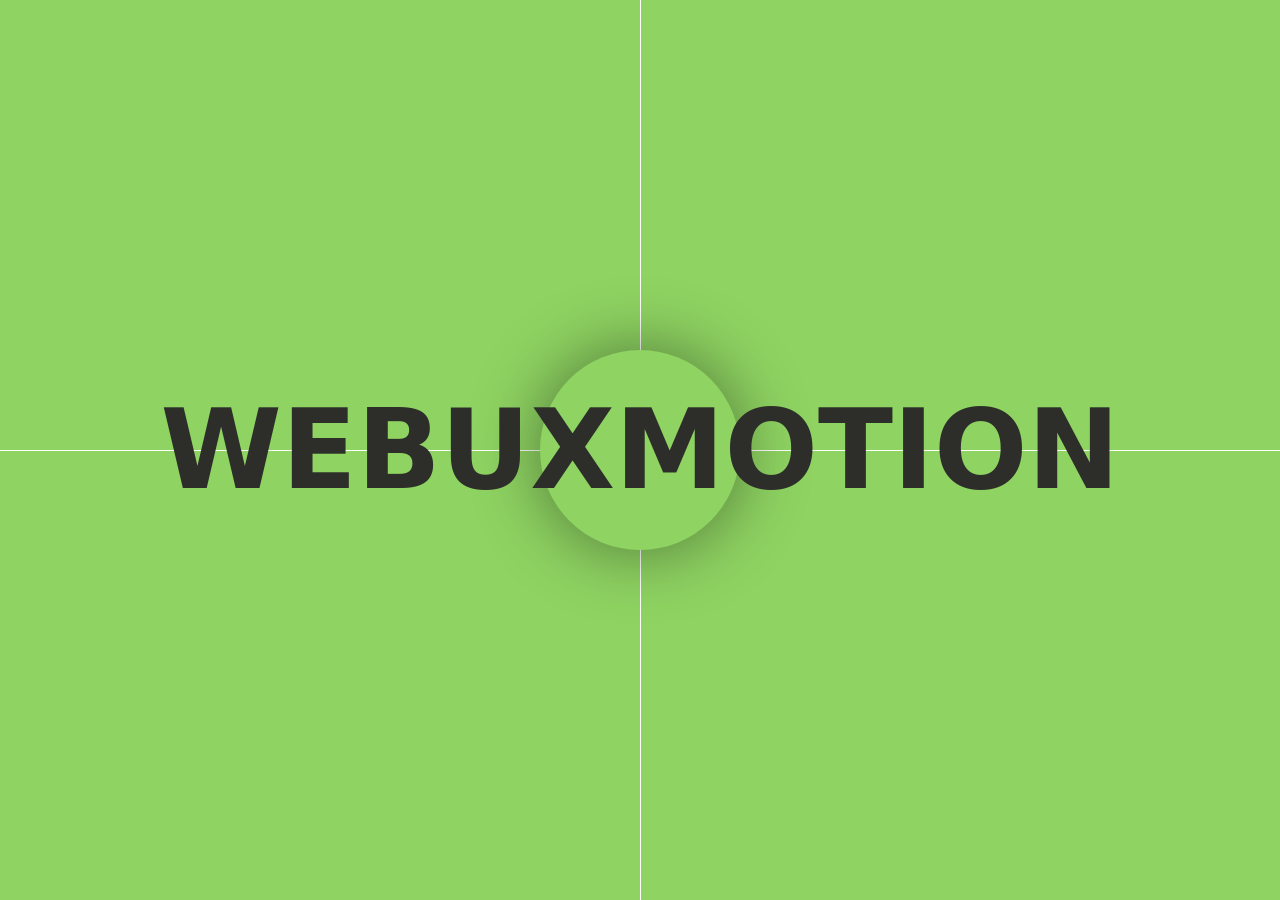
==== index.html @ 46284ba5 "Initial commit" ====
<!doctype html>
<html lang="en">
  <head>
    <meta charset="UTF-8" />
    <meta name="viewport" content="width=device-width, initial-scale=1.0" />
    <link id="dynamic-favicon" rel="icon" type="image/png" href="/favicon.png">

    <title>WEBUXMoTIoN</title>
    <link rel="stylesheet" href="/style.css" />
  </head>
  <body>
    <div class="hero js-hero">
      <h1>WEBUXMOTION</h1>
    </div>

    <script type="module" src="/app.js"></script>
  </body>
</html>
---- style.css ----
html {
  padding: 0;
}

body {
  padding: 0;
  margin: 0;
  font-family:
    system-ui,
    -apple-system,
    BlinkMacSystemFont,
    "Segoe UI",
    Roboto,
    Helvetica,
    Arial,
    sans-serif;
}

.hero {
  height: 100vh;
  background-color: #8fd462;
  display: flex;
  align-items: center;
  justify-content: center;
  position: relative;
}

.hero h1 {
  margin: 0;
  color: #2d2e2a;
  font-size: 110px;
  font-weight: 900;
  position: relative;
}
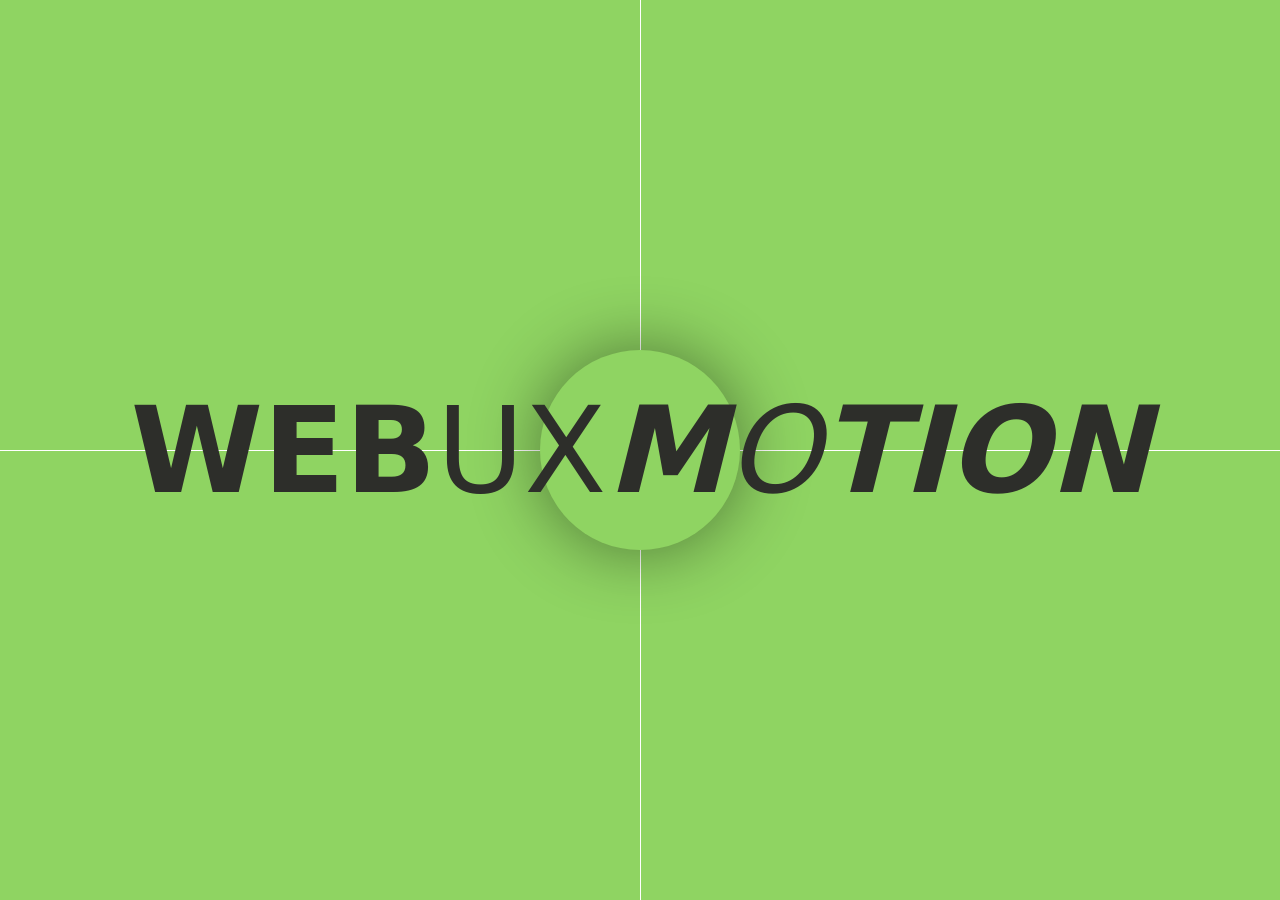
==== commit 1180ebb6: "mousemove texts" ====
--- a/index.html
+++ b/index.html
@@ -10,7 +10,7 @@
   </head>
   <body>
     <div class="hero js-hero">
-      <h1>WEBUXMOTION</h1>
+      <h1>WEB<span style="font-weight: 500;">UX</span><i>M<span style="font-weight: 100;">O</span>TION</i></h1>
     </div>
 
     <script type="module" src="/app.js"></script>
--- a/style.css
+++ b/style.css
@@ -28,7 +28,7 @@
 .hero h1 {
   margin: 0;
   color: #2d2e2a;
-  font-size: 110px;
+  font-size: 120px;
   font-weight: 900;
   position: relative;
 }
